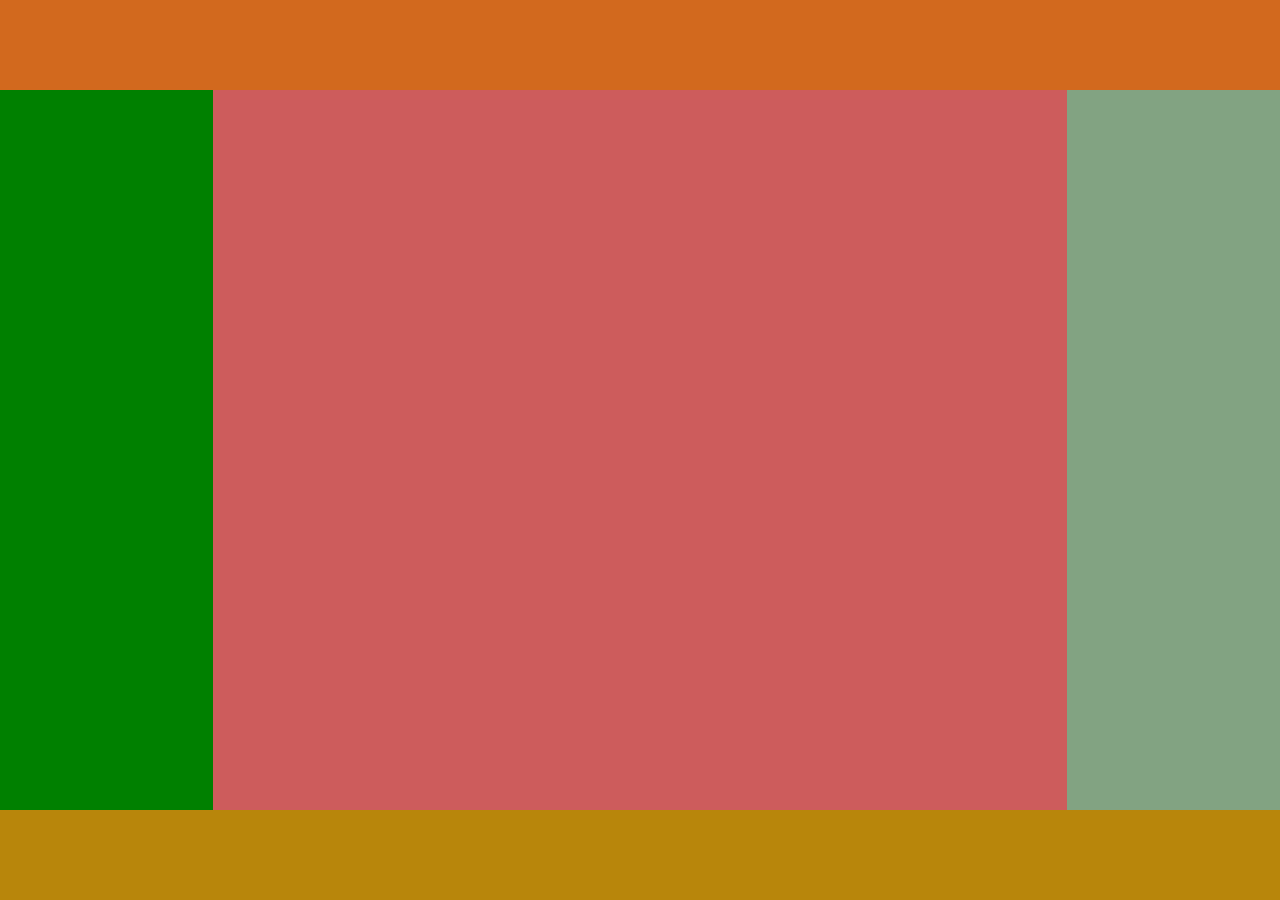
==== Numero 2/index.html @ cb039a44 "Estructura plantilla 2" ====
<!DOCTYPE html>
<html lang="en">
<head>
    <meta charset="UTF-8">
    <meta http-equiv="X-UA-Compatible" content="IE=edge">
    <meta name="viewport" content="width=device-width, initial-scale=1.0">
    <title>Template 2</title>
    <link rel="stylesheet" href="style.css">
</head>
<body>
    <header>

    </header>
    <main>
        <div class="izquierda">

        </div>
        <div class="centro">
            
        </div>
        <div class="derecha">

        </div>
    </main>
    <footer>

    </footer>
</body>
</html>
---- Numero 2/style.css ----
*{
    padding: 0;
    margin: 0;
}

html {
    box-sizing: border-box;
    font-size: 62.5%; 
  }

  *, *:before, *:after {
    box-sizing: inherit;
  }

header{
    height: 10vh;
    width: 100vw;
    background-color: chocolate;
}

main{
    height: 80vh;
    width: 100vw;
    display: flex;

    background-color: crimson;
}
.izquierda{
    background-color: green;
    flex: 1;
}
.centro{
    background-color: indianred;
   flex: 4;
}
.derecha{
    background-color: rgb(130, 163, 130);
    flex: 1;
}

footer{
    height: 10vh;
    width: 100vw;
    background-color: darkgoldenrod;
}
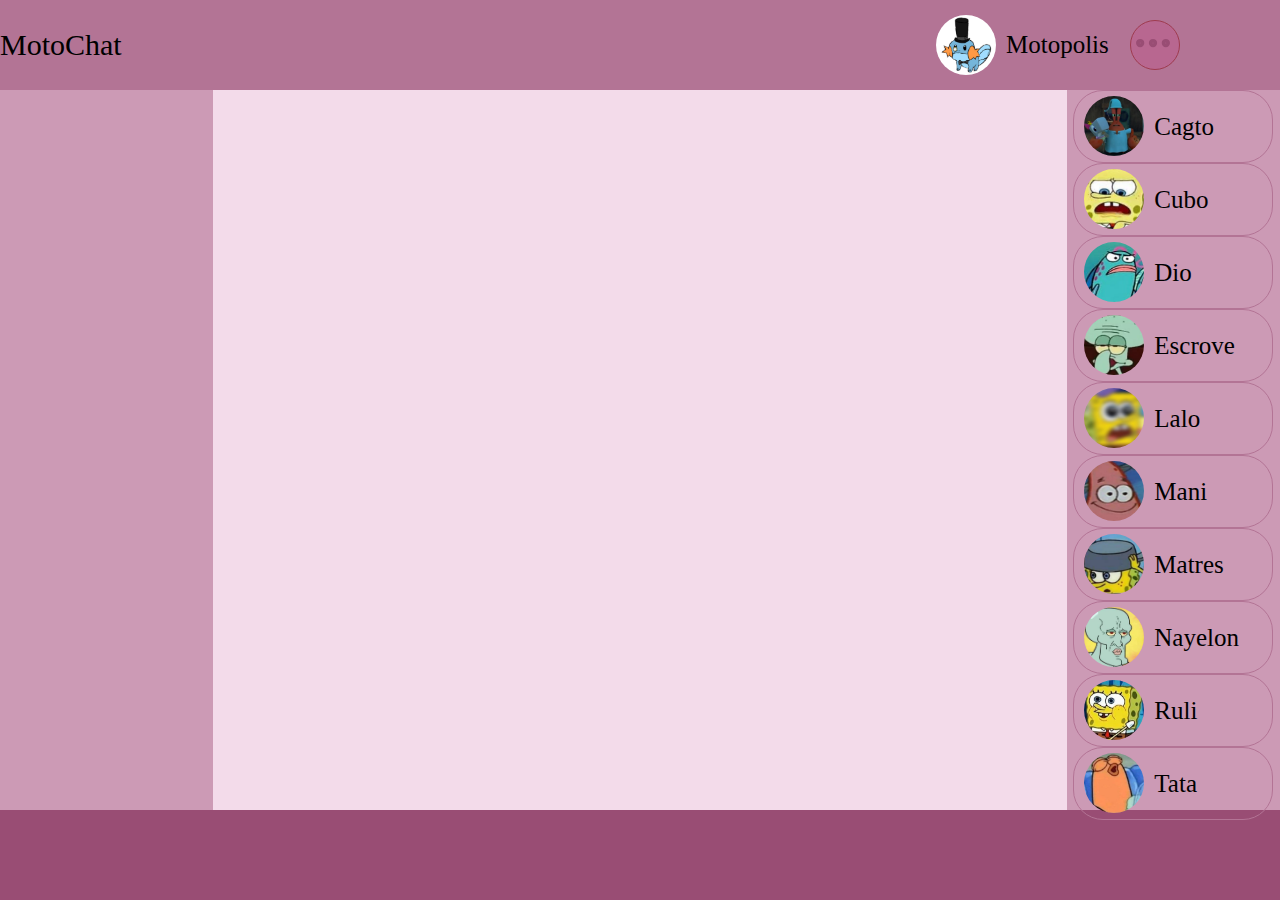
==== commit a09f90e6: "Progreso template 2" ====
--- a/Numero 2/index.html
+++ b/Numero 2/index.html
@@ -9,7 +9,27 @@
 </head>
 <body>
     <header>
-
+        <div class="logo">
+            <p>MotoChat</p>
+        </div>
+        <div class="derecha-header">
+            <div class="usuario">
+                <div class="foto">
+                    <img src="img/perfil.png" alt="">
+                </div>
+                <div class="nombre">
+                    <p>Motopolis</p>
+                </div>
+            </div>
+            <div class="opciones">
+                <svg xmlns="http://www.w3.org/2000/svg" class="icon icon-tabler icon-tabler-dots" width="44" height="44" viewBox="0 0 24 24" stroke-width="2.5" stroke="#994d74" fill="none" stroke-linecap="round" stroke-linejoin="round">
+                    <path stroke="none" d="M0 0h24v24H0z" fill="none"/>
+                    <circle cx="5" cy="12" r="1" />
+                    <circle cx="12" cy="12" r="1" />
+                    <circle cx="19" cy="12" r="1" />
+                  </svg>
+            </div>
+        </div>
     </header>
     <main>
         <div class="izquierda">
@@ -19,7 +39,88 @@
             
         </div>
         <div class="derecha">
-
+            <div class="usuario">
+                <div class="foto">
+                    <img src="img/Usuario1.png" alt="">
+                </div>
+                <div class="nombre">
+                    <p>Cagto</p>
+                </div>
+            </div>
+            <div class="usuario">
+                <div class="foto">
+                    <img src="img/Usuario3.png" alt="">
+                </div>
+                <div class="nombre">
+                    <p>Cubo</p>
+                </div>
+            </div>
+            <div class="usuario">
+                <div class="foto">
+                    <img src="img/Usuario4.png" alt="">
+                </div>
+                <div class="nombre">
+                    <p>Dio</p>
+                </div>
+            </div>
+            <div class="usuario">
+                <div class="foto">
+                    <img src="img/Usuario5.png" alt="">
+                </div>
+                <div class="nombre">
+                    <p>Escrove</p>
+                </div>
+            </div>
+            <div class="usuario">
+                <div class="foto">
+                    <img src="img/Usuario6.png" alt="">
+                </div>
+                <div class="nombre">
+                    <p>Lalo</p>
+                </div>
+            </div>
+            <div class="usuario">
+                <div class="foto">
+                    <img src="img/Usuario7.png" alt="">
+                </div>
+                <div class="nombre">
+                    <p>Mani</p>
+                </div>
+            </div>
+            <div class="usuario">
+                <div class="foto">
+                    <img src="img/Usuario8.png" alt="">
+                </div>
+                <div class="nombre">
+                    <p>Matres</p>
+                </div>
+            </div>
+            <div class="usuario">
+                <div class="foto">
+                    <img src="img/Usuario9.png" alt="">
+                </div>
+                <div class="nombre">
+                    <p>Nayelon</p>
+                </div>
+            </div>
+            <div class="usuario">
+                <div class="foto">
+                    <img src="img/Usuario10.png" alt="">
+                </div>
+                <div class="nombre">
+                    <p>Ruli</p>
+                </div>
+            </div>
+            <div class="usuario">
+                <div class="foto">
+                    <img src="img/Usuario11.png" alt="">
+                </div>
+                <div class="nombre">
+                    <p>Tata</p>
+                </div>
+            </div>
+          
+            
         </div>
     </main>
     <footer>
--- a/Numero 2/style.css
+++ b/Numero 2/style.css
@@ -7,7 +7,9 @@
     box-sizing: border-box;
     font-size: 62.5%; 
   }
-
+body{
+    font-size:16px ;
+}
   *, *:before, *:after {
     box-sizing: inherit;
   }
@@ -15,7 +17,51 @@
 header{
     height: 10vh;
     width: 100vw;
-    background-color: chocolate;
+    background-color: #b37495;
+    display: flex;
+    align-items: center;
+    justify-content: space-between;
+}
+
+.logo{
+    font-size: 3rem;
+}
+.usuario{
+    display: flex;
+    font-size: 2.5rem;
+    align-items: center;
+    border-radius: 3rem;
+    border: #b37495 1px solid;
+    width: 20rem;
+}
+.foto{
+    margin-left: 1rem;
+}
+.nombre{
+    
+    vertical-align:middle;
+    margin: 1rem;
+    text-align: center;
+}
+.foto img{
+    width: 6rem;
+    height: 6rem;
+    border-radius: 4rem;
+    margin-top: 5px;
+}
+.derecha-header{
+    display: flex;
+    margin-right: 10rem;
+    align-items: center;
+
+}
+.opciones{
+    height: 5rem;
+    width: 5rem;
+    border: rgb(158, 59, 79) 1px solid;
+    background-color: #b86790;
+    border-radius: 5rem;
+    margin-left: 5px;
 }
 
 main{
@@ -26,20 +72,25 @@
     background-color: crimson;
 }
 .izquierda{
-    background-color: green;
+    background-color: #cc9ab5;
     flex: 1;
 }
 .centro{
-    background-color: indianred;
+    background-color: #f3dbea;
    flex: 4;
 }
 .derecha{
-    background-color: rgb(130, 163, 130);
+    background-color: #cc9ab5;
     flex: 1;
+    display: flex;
+    flex-direction: column;
+    align-items: center;
+    justify-content: space-around;
 }
+
 
 footer{
     height: 10vh;
     width: 100vw;
-    background-color: darkgoldenrod;
+    background-color: #994d74;
 }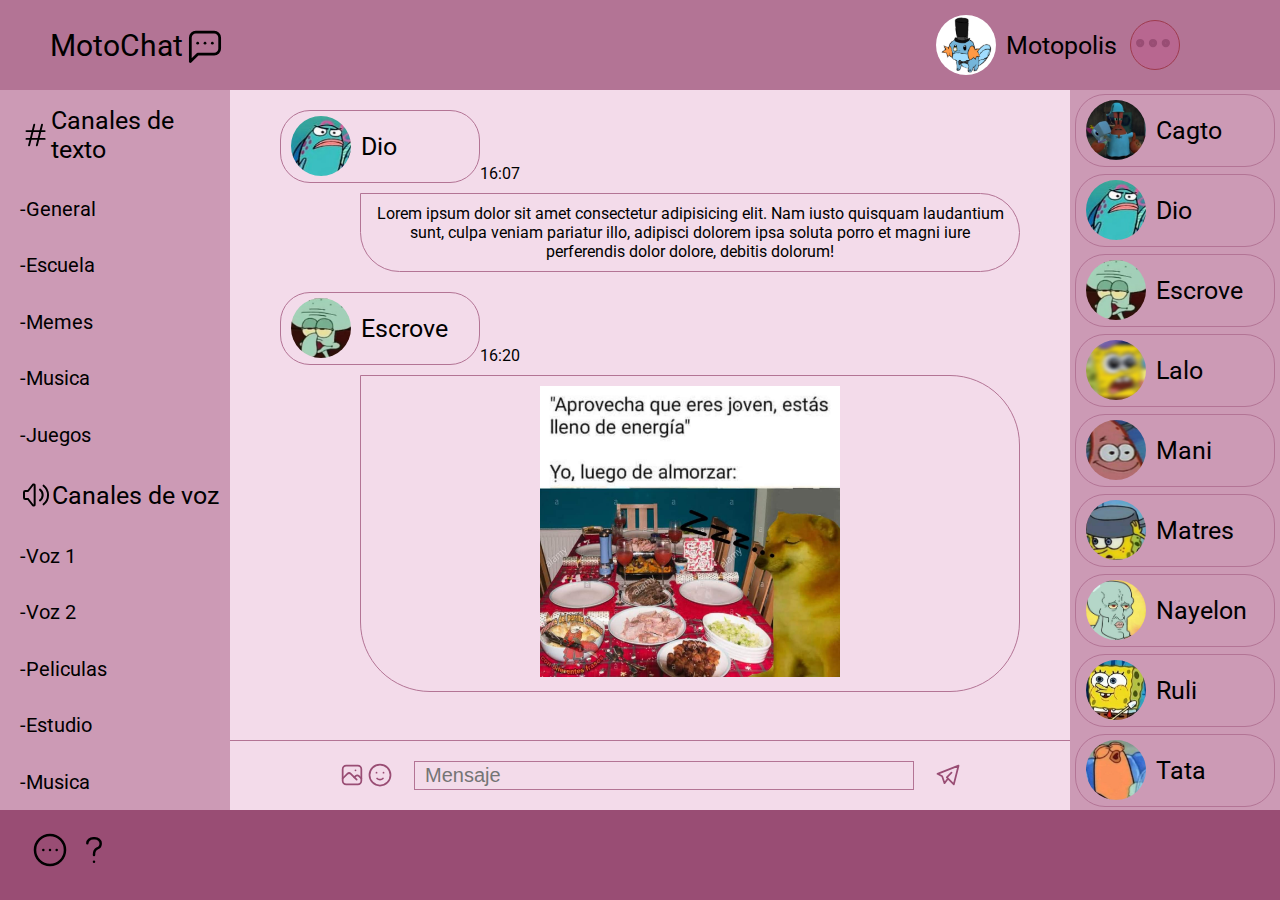
==== commit f33d01fa: "Fin Template 2" ====
--- a/Numero 2/index.html
+++ b/Numero 2/index.html
@@ -6,11 +6,20 @@
     <meta name="viewport" content="width=device-width, initial-scale=1.0">
     <title>Template 2</title>
     <link rel="stylesheet" href="style.css">
+    <link rel="preconnect" href="https://fonts.gstatic.com">
+    <link href="https://fonts.googleapis.com/css2?family=Roboto:wght@400;700&display=swap" rel="stylesheet">
 </head>
 <body>
     <header>
         <div class="logo">
             <p>MotoChat</p>
+            <svg xmlns="http://www.w3.org/2000/svg" class="icon icon-tabler icon-tabler-message-dots" width="44" height="44" viewBox="0 0 24 24" stroke-width="1.5" stroke="#000000" fill="none" stroke-linecap="round" stroke-linejoin="round">
+                <path stroke="none" d="M0 0h24v24H0z" fill="none"/>
+                <path d="M4 21v-13a3 3 0 0 1 3 -3h10a3 3 0 0 1 3 3v6a3 3 0 0 1 -3 3h-9l-4 4" />
+                <line x1="12" y1="11" x2="12" y2="11.01" />
+                <line x1="8" y1="11" x2="8" y2="11.01" />
+                <line x1="16" y1="11" x2="16" y2="11.01" />
+              </svg>
         </div>
         <div class="derecha-header">
             <div class="usuario">
@@ -33,9 +42,96 @@
     </header>
     <main>
         <div class="izquierda">
+            <div class="separador">
+                <svg xmlns="http://www.w3.org/2000/svg" class="icon icon-tabler icon-tabler-hash" width="32" height="32" viewBox="0 0 24 24" stroke-width="1.5" stroke="#000000" fill="none" stroke-linecap="round" stroke-linejoin="round">
+                    <path stroke="none" d="M0 0h24v24H0z" fill="none"/>
+                    <line x1="5" y1="9" x2="19" y2="9" />
+                    <line x1="5" y1="15" x2="19" y2="15" />
+                    <line x1="11" y1="4" x2="7" y2="20" />
+                    <line x1="17" y1="4" x2="13" y2="20" />
+                  </svg>
+                <p>Canales de texto</p>
+            </div>
+            <p class="canal">-General</p>
+            <p class="canal">-Escuela</p>
+            <p class="canal">-Memes</p>
+            <p class="canal">-Musica</p>
+            <p class="canal">-Juegos</p>
+            <div class="separador">
+                <svg xmlns="http://www.w3.org/2000/svg" class="icon icon-tabler icon-tabler-volume" width="32" height="32" viewBox="0 0 24 24" stroke-width="1.5" stroke="#000000" fill="none" stroke-linecap="round" stroke-linejoin="round">
+                    <path stroke="none" d="M0 0h24v24H0z" fill="none"/>
+                    <path d="M15 8a5 5 0 0 1 0 8" />
+                    <path d="M17.7 5a9 9 0 0 1 0 14" />
+                    <path d="M6 15h-2a1 1 0 0 1 -1 -1v-4a1 1 0 0 1 1 -1h2l3.5 -4.5a0.8 .8 0 0 1 1.5 .5v14a0.8 .8 0 0 1 -1.5 .5l-3.5 -4.5" />
+                </svg>
+                <p>Canales de voz</p>
+            </div>
+            <p class="canal">-Voz 1</p>
+            <p class="canal">-Voz 2</p>
+            <p class="canal">-Peliculas</p>
+            <p class="canal">-Estudio</p>
+            <p class="canal">-Musica</p>
+        </div>
+        <div class="centro">
+            <div class="area-mensajes">
+                <div class="mensaje">
+                    <div class="mensaje-arriba">	
+                        <div class="usuario">
+                            <div class="foto">
+                                <img src="img/Usuario4.png" alt="">
+                            </div>
+                            <div class="nombre">
+                                <p>Dio</p>
+                            </div>
+                        </div>
+                        <p class="hora">16:07</p>    
+                    </div>
+                    <div class="mensaje-abajo">
+                        <p>Lorem ipsum dolor sit amet consectetur adipisicing elit. Nam iusto quisquam laudantium sunt, 
+                            culpa veniam pariatur illo, adipisci dolorem ipsa soluta porro et magni iure perferendis dolor
+                             dolore, debitis dolorum!</p>
+                    </div>
+                </div>
+                <div class="mensaje">
+                    <div class="mensaje-arriba">	
+                        <div class="usuario">
+                            <div class="foto">
+                                <img src="img/Usuario5.png" alt="">
+                            </div>
+                            <div class="nombre">
+                                <p>Escrove</p>
+                            </div>
+                        </div>
+                        <p class="hora">16:20</p>    
+                    </div>
+                    <div class="mensaje-abajo">
+                        <img src="img/meme" alt="">
+                    </div>
+                </div>
+            </div>
+            <div class="editor-mensajes">
+                <svg xmlns="http://www.w3.org/2000/svg" class="icon icon-tabler icon-tabler-photo" width="28" height="28" viewBox="0 0 24 24" stroke-width="1.5" stroke="#994d74" fill="none" stroke-linecap="round" stroke-linejoin="round">
+                    <path stroke="none" d="M0 0h24v24H0z" fill="none"/>
+                    <line x1="15" y1="8" x2="15.01" y2="8" />
+                    <rect x="4" y="4" width="16" height="16" rx="3" />
+                    <path d="M4 15l4 -4a3 5 0 0 1 3 0l5 5" />
+                    <path d="M14 14l1 -1a3 5 0 0 1 3 0l2 2" />
+                </svg>
+                <svg xmlns="http://www.w3.org/2000/svg" class="icon icon-tabler icon-tabler-mood-smile" width="28" height="28" viewBox="0 0 24 24" stroke-width="1.5" stroke="#994d74" fill="none" stroke-linecap="round" stroke-linejoin="round">
+                    <path stroke="none" d="M0 0h24v24H0z" fill="none"/>
+                    <circle cx="12" cy="12" r="9" />
+                    <line x1="9" y1="10" x2="9.01" y2="10" />
+                    <line x1="15" y1="10" x2="15.01" y2="10" />
+                    <path d="M9.5 15a3.5 3.5 0 0 0 5 0" />
+                </svg>
 
-        </div>
-        <div class="centro">
+                <input type="text" name="" id="" class="mensajon" placeholder="Mensaje">
+
+                <svg xmlns="http://www.w3.org/2000/svg" class="icon icon-tabler icon-tabler-brand-telegram" width="28" height="28" viewBox="0 0 24 24" stroke-width="1.5" stroke="#994d74" fill="none" stroke-linecap="round" stroke-linejoin="round">
+                    <path stroke="none" d="M0 0h24v24H0z" fill="none"/>
+                    <path d="M15 10l-4 4l6 6l4 -16l-18 7l4 2l2 6l3 -4" />
+                </svg>
+            </div>
             
         </div>
         <div class="derecha">
@@ -45,14 +141,6 @@
                 </div>
                 <div class="nombre">
                     <p>Cagto</p>
-                </div>
-            </div>
-            <div class="usuario">
-                <div class="foto">
-                    <img src="img/Usuario3.png" alt="">
-                </div>
-                <div class="nombre">
-                    <p>Cubo</p>
                 </div>
             </div>
             <div class="usuario">
@@ -124,7 +212,18 @@
         </div>
     </main>
     <footer>
-
+        <svg xmlns="http://www.w3.org/2000/svg" class="icon icon-tabler icon-tabler-dots-circle-horizontal" width="40" height="40" viewBox="0 0 24 24" stroke-width="1.5" stroke="#000000" fill="none" stroke-linecap="round" stroke-linejoin="round">
+            <path stroke="none" d="M0 0h24v24H0z" fill="none"/>
+            <circle cx="12" cy="12" r="9" />
+            <line x1="8" y1="12" x2="8" y2="12.01" />
+            <line x1="12" y1="12" x2="12" y2="12.01" />
+            <line x1="16" y1="12" x2="16" y2="12.01" />
+        </svg>
+        <svg xmlns="http://www.w3.org/2000/svg" class="icon icon-tabler icon-tabler-question-mark" width="40" height="40" viewBox="0 0 24 24" stroke-width="1.5" stroke="#000000" fill="none" stroke-linecap="round" stroke-linejoin="round">
+            <path stroke="none" d="M0 0h24v24H0z" fill="none"/>
+            <path d="M8 8a3.5 3 0 0 1 3.5 -3h1a3.5 3 0 0 1 3.5 3a3 3 0 0 1 -2 3a3 4 0 0 0 -2 4" />
+            <line x1="12" y1="19" x2="12" y2="19.01" />
+        </svg>
     </footer>
 </body>
 </html>--- a/Numero 2/style.css
+++ b/Numero 2/style.css
@@ -9,6 +9,8 @@
   }
 body{
     font-size:16px ;
+    font-family: 'Roboto', sans-serif;
+   
 }
   *, *:before, *:after {
     box-sizing: inherit;
@@ -25,6 +27,9 @@
 
 .logo{
     font-size: 3rem;
+    margin-left: 5rem;
+    display: flex;
+    align-items: center;
 }
 .usuario{
     display: flex;
@@ -74,11 +79,77 @@
 .izquierda{
     background-color: #cc9ab5;
     flex: 1;
+    display: flex;
+    flex-direction: column;
+    justify-content: space-around;
+    padding-left: 2rem;
+}
+.separador{
+    display: flex;
+    align-items: center;
+    font-size: 2.5rem;
+    
+}
+.canal{
+    font-size: 2rem;
+}
+.canal:hover{
+    background-color: #b37495;
 }
 .centro{
+    
     background-color: #f3dbea;
    flex: 4;
+   display: flex;
+   flex-direction: column;
+   justify-content: space-between;
 }
+.mensaje{
+    margin: 2rem 5rem;
+
+}
+.mensaje-abajo{
+    text-align: center;
+}
+.mensaje-abajo img{
+    width: 30rem;
+
+}
+.mensaje-arriba{
+    display: flex;
+    
+}
+.hora{
+    align-self: flex-end;
+}
+.mensaje-abajo{
+    border: #b37495 1px solid;
+    margin-left: 8rem;
+    margin-top: 1rem;
+    padding: 1rem;
+    border-radius: 7rem;
+    border-top-left-radius: 0;
+}
+.editor-mensajes{
+    border-top: #b37495 1px solid;
+    padding:2rem ;
+    text-align: center;
+    display: flex;
+   justify-content: center;
+
+}
+.mensajon{
+    width: 50rem;
+    background-color: #f3dbea;
+    font-size: 2rem;
+     border: #b37495 1px solid;
+     color: #b37495;
+     padding: .2rem 1rem;
+     margin: 0 2rem;
+    
+}
+
+
 .derecha{
     background-color: #cc9ab5;
     flex: 1;
@@ -87,10 +158,14 @@
     align-items: center;
     justify-content: space-around;
 }
-
+.derecha .usuario:hover{
+    background-color: #b37495;
+}
 
 footer{
     height: 10vh;
     width: 100vw;
     background-color: #994d74;
+    padding-top: 2rem;
+    padding-left: 3rem;
 }